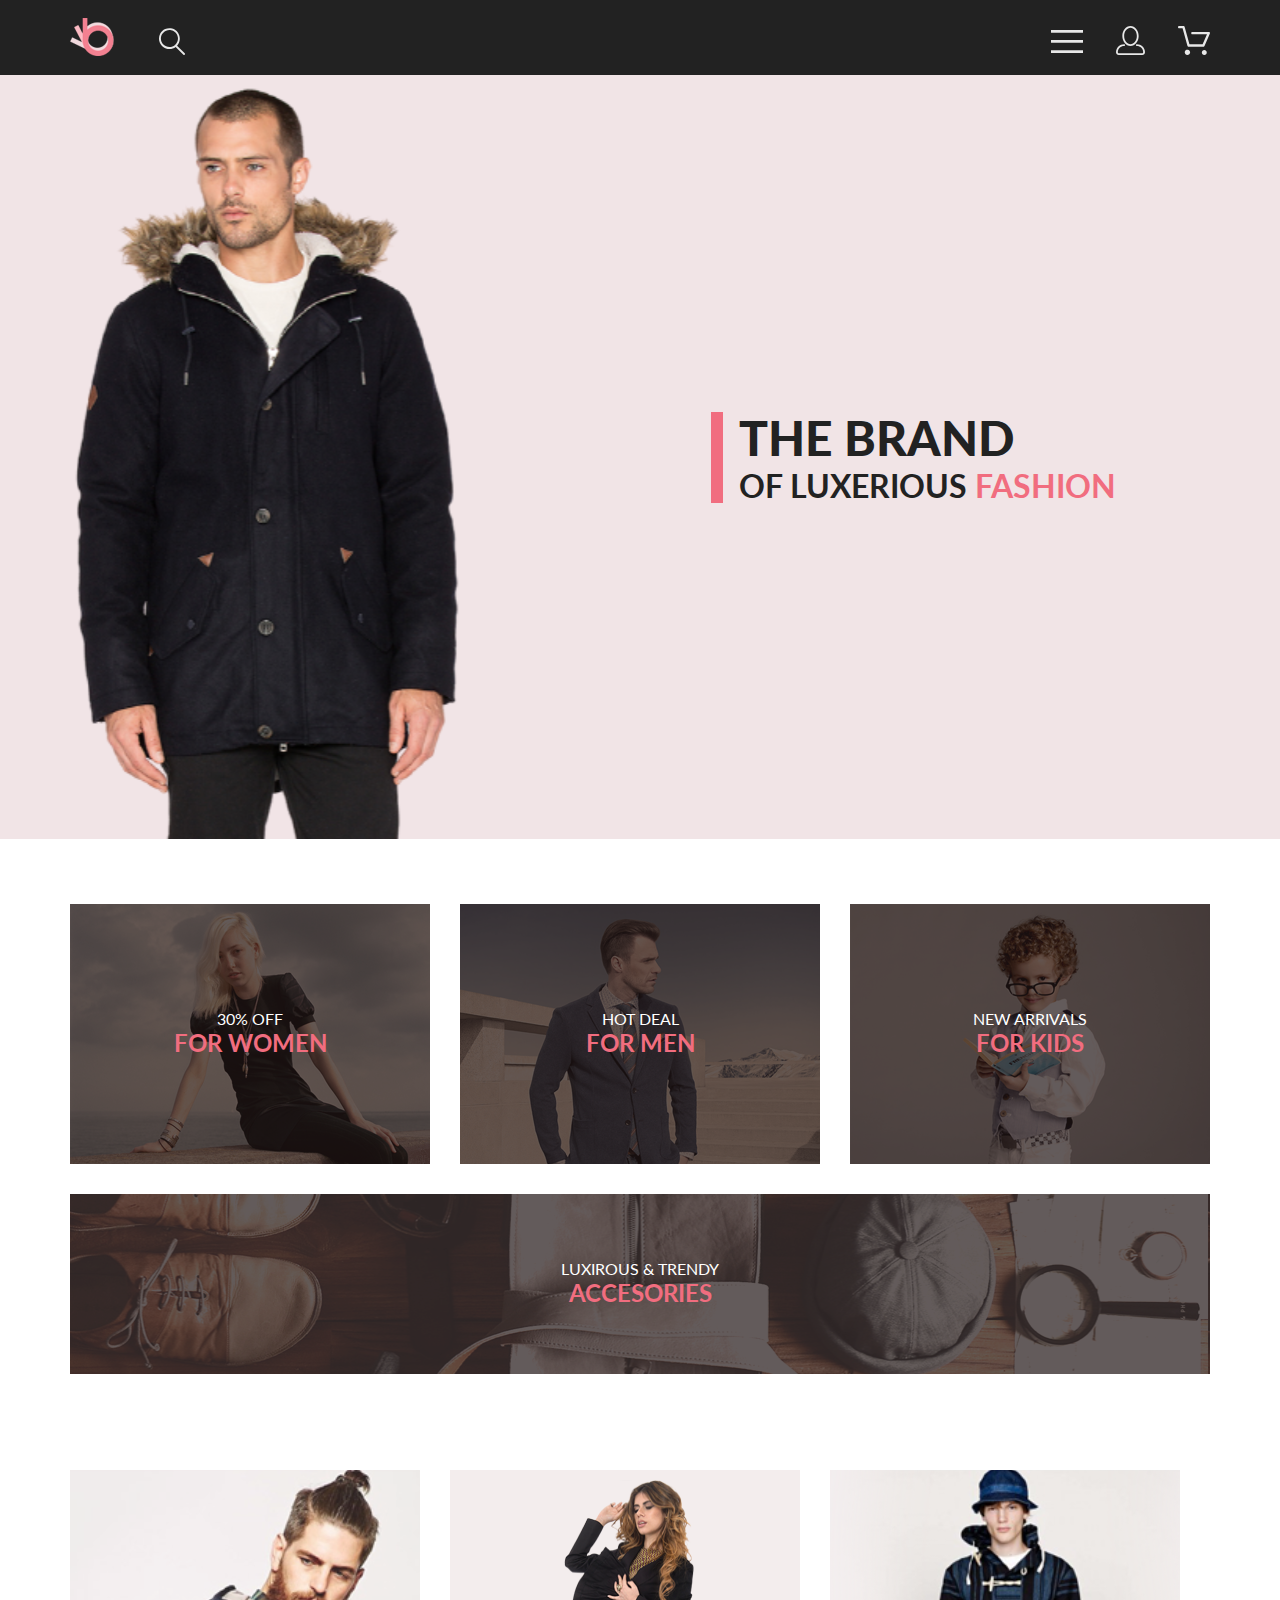
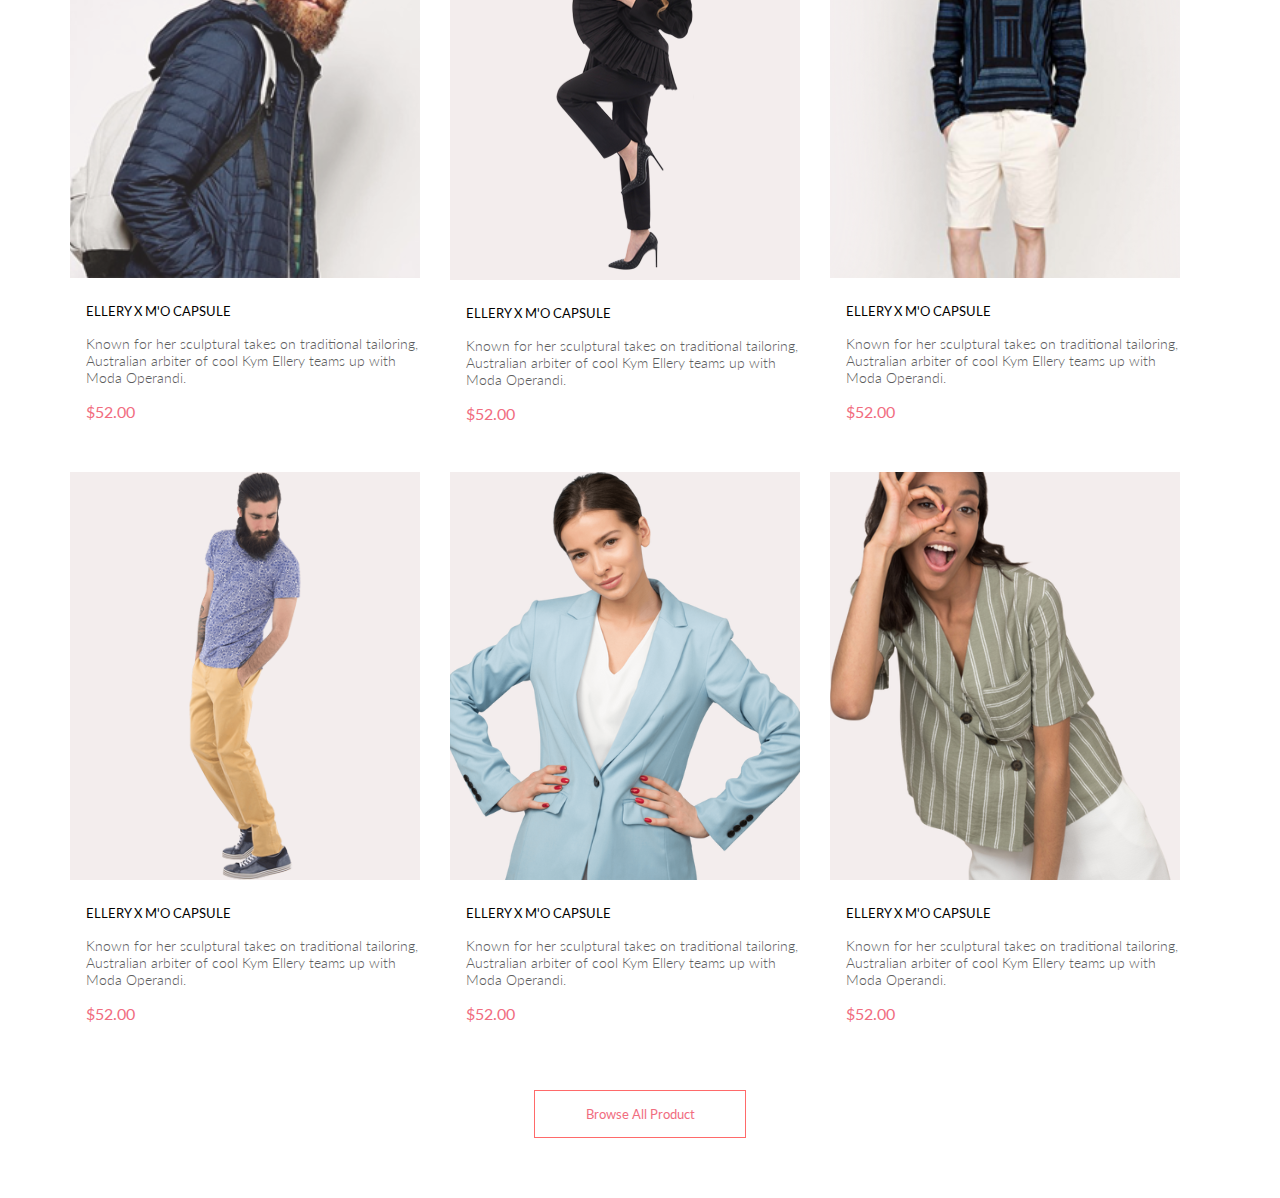
==== index.htm @ 2bcf2178 "completed homework6" ====
<!DOCTYPE html>
<html lang="en">

<head>
    <meta charset="UTF-8">
    <meta name="viewport" content="width=device-width, initial-scale=1.0">
    <link rel="stylesheet" href="css/style.css">
    <title>Home Work 6</title>
</head>

<body>
    <header class="header center">
        <div class="header__left">
            <a href="index.htm" class="header__icon__left">
                <img src="img/Header Icon1.svg" alt="icon_home">
            </a>
            <a href="#">
                <img src="img/search_icon.svg" class="search__icon" alt="search__icon">
            </a>
        </div>
        <div class="header__right">
            <img src="img/header_Button_icon.svg" alt="button" class="header__icon__right">
        </div>
    </header><!--header end-->
    <div class="top__content center">
        <img src="img/Top_img.svg" alt="ing" class="top__img">
        <div class="top__content__right">
            <img src="img/top__content_icon.svg" alt="icon" class="top__icon">
            <h1 class="title">
                THE BRAND
                <p class="of__luxerius">OF LUXERIOUS<span class="fashion"> FASHION</span></p>
            </h1>
        </div>
    </div><!--top end-->
    <div class="mid__content center">
        <div class="mid__content_wraper">
            <div class="mid__item1 mid__item">
                <p class="mid__text">30% OFF</p>
                <div class="h3 mid__subtitle">FOR WOMEN</div>
                <div class="blackout"></div>
            </div>
            <div class="mid__item2 mid__item">
                <p class="mid__text">HOT DEAL</p>
                <div class="h3 mid__subtitle">FOR MEN</div>
                <div class="blackout"></div>
            </div>
            <div class="mid__item3 mid__item">
                <p class="mid__text">NEW ARRIVALS</p>
                <div class="h3 mid__subtitle">
                    FOR KIDS</div>
                    <div class="blackout"></div>
            </div>
            <div class="mid__item4 center"> 
                <p class="mid__text">LUXIROUS & TRENDY
                </p>
                <div class="h3 mid__subtitle">ACCESORIES</div>
                <div class="blackout"></div>
            </div>
        </div>
    </div><!--mid end-->
    
    <div class="products center">
        <div class="product__wraper">
            <div class="product__block">
                <a href="#" class="product__item">
                    <img src="img/bot_img1.svg" alt="img" class="product__img">
                    <div class="product__info">
                        <h2 class="product__title">ELLERY X M'O CAPSULE</h2>
                        <p class="product__text">Known for her sculptural takes on traditional tailoring, Australian arbiter of cool Kym Ellery teams up with Moda Operandi.</p>
                        <p class="product__price">$52.00</p>
                    </div>
                </a>
            </div>
            <div class="product__block product__block2">
                <a href="#" class="product__item">
                    <div class="product__image2">
                        <img src="img/bot_img2.svg" alt="img" class="product__img2">
                    </div>
                    <div class="product__info">
                        <h2 class="product__title">ELLERY X M'O CAPSULE</h2>
                        <p class="product__text">Known for her sculptural takes on traditional tailoring, Australian arbiter of cool Kym Ellery teams up with Moda Operandi.</p>
                        <p class="product__price">$52.00</p>
                    </div>
                </a>
            </div>
            <div class="product__block">
                <a href="#" class="product__item">
                    <img src="img/bot_img3.svg" alt="img" class="product__img">
                    <div class="product__info">
                        <h2 class="product__title">ELLERY X M'O CAPSULE</h2>
                        <p class="product__text">Known for her sculptural takes on traditional tailoring, Australian arbiter of cool Kym Ellery teams up with Moda Operandi.</p>
                        <p class="product__price">$52.00</p>
                    </div>
                </a>
            </div>
            <div class="product__block">
                <a href="#" class="product__item">
                    <img src="img/bot_img4.svg" alt="img" class="product__img">
                    <div class="product__info">
                        <h2 class="product__title">ELLERY X M'O CAPSULE</h2>
                        <p class="product__text">Known for her sculptural takes on traditional tailoring, Australian arbiter of cool Kym Ellery teams up with Moda Operandi.</p>
                        <p class="product__price">$52.00</p>
                    </div>
                </a>
            </div>
            <div class="product__block">
                <a href="#" class="product__item">
                    <img src="img/bot_img5.svg" alt="img" class="product__img">
                    <div class="product__info">
                        <h2 class="product__title">ELLERY X M'O CAPSULE</h2>
                        <p class="product__text">Known for her sculptural takes on traditional tailoring, Australian arbiter of cool Kym Ellery teams up with Moda Operandi.</p>
                        <p class="product__price">$52.00</p>
                    </div>
                </a>
            </div>
            <div class="product__block">
                <a href="#" class="product__item">
                    <img src="img/bot_img6.svg" alt="img" class="product__img">
                    <div class="product__info">
                        <h2 class="product__title">ELLERY X M'O CAPSULE</h2>
                        <p class="product__text">Known for her sculptural takes on traditional tailoring, Australian arbiter of cool Kym Ellery teams up with Moda Operandi.</p>
                        <p class="product__price">$52.00</p>
                    </div>
                </a>
            </div>
        </div>
        <div class="products__footer center">
            <button class="products__button">Browse All Product</button>
        </div>

    </div><!--products end-->

</body>

</html>
---- css/style.css ----
@import url("https://fonts.googleapis.com/css2?family=Jost:wght@400;500;700;900&family=Lato:wght@300;400;700;900&family=PT+Sans:ital,wght@0,400;0,700;1,400&display=swap");
* {
  padding: 0;
  margin: 0;
  border: 0; }

*,
* :before,
*:after {
  -moz-box-sizing: border-box;
  -webkit-box-sizing: border-box;
  box-sizing: border-box; }

:focus,
:active {
  outline: none; }

a:focus,
a:active {
  outline: none; }

nav,
footer,
header,
aside {
  display: block; }

html,
body {
  height: 100%;
  width: 100%;
  font-size: 100%;
  line-height: 1;
  font-size: 14px;
  -ms-text-size-adjust: 100%;
  -moz-text-size-adjust: 100%;
  -webkit-text-size-adjust: 100%; }

input,
button,
textarea {
  font-family: inherit; }

input ::-ms-clear {
  display: none; }

button {
  cursor: pointer; }

button ::-moz-focus-inner {
  padding: 0;
  border: 0; }

a,
a:visited {
  text-decoration: none; }

a:hover {
  text-decoration: none; }

ul li {
  list-style: none; }

img {
  vertical-align: top; }

h1,
h2,
h3,
h4,
h5,
h6 {
  font-size: inherit;
  font-weight: 400; }

body {
  font-family: Lato; }

.center {
  padding-left: calc(50% - 570px);
  padding-right: calc(50% - 570px); }

.header {
  background-color: #222;
  height: 75px;
  display: -webkit-box;
  display: -ms-flexbox;
  display: flex;
  -webkit-box-pack: justify;
  -ms-flex-pack: justify;
  justify-content: space-between; }

.header__left {
  padding-top: 18px; }

.header__icon__left {
  margin-right: 41px; }

.search__icon {
  margin-top: 10px; }

.header__right {
  padding-top: 26px; }

.top__content {
  display: -webkit-box;
  display: -ms-flexbox;
  display: flex;
  margin-bottom: 65px;
  background-color: #F1E4E6; }

.top__img {
  margin-left: -220px;
  margin-right: 60px; }

.top__content__right {
  display: -webkit-box;
  display: -ms-flexbox;
  display: flex;
  -webkit-box-align: center;
  -ms-flex-align: center;
  align-items: center; }

.top__icon {
  max-width: 12px;
  max-height: 92px;
  margin-right: 16px; }

.title {
  color: #222;
  font-size: 48px;
  font-style: normal;
  font-weight: 900;
  line-height: normal; }

.of__luxerius {
  color: #222;
  font-size: 32px;
  font-style: normal;
  font-weight: 700;
  line-height: normal; }

.fashion {
  color: #F16D7F;
  font-size: 32px;
  font-style: normal;
  font-weight: 700;
  line-height: normal; }

.mid__content_wraper {
  display: -webkit-box;
  display: -ms-flexbox;
  display: flex;
  -ms-flex-wrap: wrap;
  flex-wrap: wrap;
  gap: 30px; }

.mid__text {
  text-align: center;
  color: #FFF;
  font-size: 16px;
  font-style: normal;
  font-weight: 400;
  line-height: normal;
  position: relative;
  z-index: 2; }

.mid__subtitle {
  text-align: center;
  color: #F16D7F;
  font-size: 24px;
  font-style: normal;
  font-weight: 700;
  line-height: normal;
  position: relative;
  z-index: 2; }

.mid__item {
  position: relative;
  padding-top: 105px; }

.mid__item1 {
  width: 360px;
  height: 260px;
  background: url(/img/mid_img1.svg); }

.mid__item2 {
  width: 360px;
  height: 260px;
  background: url(/img/mid_img2.svg); }

.mid__item3 {
  width: 360px;
  height: 260px;
  background: url(/img/mid_img3.svg); }

.mid__item4 {
  position: relative;
  padding-top: 65px;
  width: 1140px;
  height: 180px;
  background: url(/img/mid_img4.svg);
  margin-bottom: 96px; }

.blackout {
  position: absolute;
  top: 0;
  left: 0;
  width: 100%;
  height: 100%;
  background-color: rgba(33, 22, 22, 0.7);
  z-index: 0; }

.product__wraper {
  display: -webkit-box;
  display: -ms-flexbox;
  display: flex;
  -ms-flex-wrap: wrap;
  flex-wrap: wrap; }

.product__block {
  width: 30.7%;
  margin: 0 30px 25px 0; }

.product__img {
  width: 100%;
  margin-bottom: 25px; }

.product__image2 {
  display: -webkit-box;
  display: -ms-flexbox;
  display: flex;
  -webkit-box-pack: center;
  -ms-flex-pack: center;
  justify-content: center;
  padding: 10px 0px;
  background-color: #F3EDED;
  margin-bottom: 25px; }

.product__img2 {
  height: 390px; }

.product__info {
  margin-left: 16px; }

.product__title {
  color: #000;
  font-size: 13px;
  font-style: normal;
  font-weight: 400;
  line-height: normal;
  margin-bottom: 16px; }

.product__text {
  color: #5D5D5D;
  font-size: 14px;
  font-style: normal;
  font-weight: 300;
  line-height: normal;
  margin-bottom: 16px; }

.product__price {
  color: #F16D7F;
  font-size: 16px;
  font-style: normal;
  font-weight: 400;
  line-height: normal;
  margin-bottom: 24px; }

.products__footer {
  display: -webkit-box;
  display: -ms-flexbox;
  display: flex;
  -webkit-box-pack: center;
  -ms-flex-pack: center;
  justify-content: center;
  padding-top: 18px;
  padding-bottom: 60px;
  -ms-flex-line-pack: center;
  align-content: center; }

.products__button {
  background-color: #fff;
  color: #F16D7F;
  width: 212px;
  height: 48px;
  border: #FF6A6A solid 1px; }
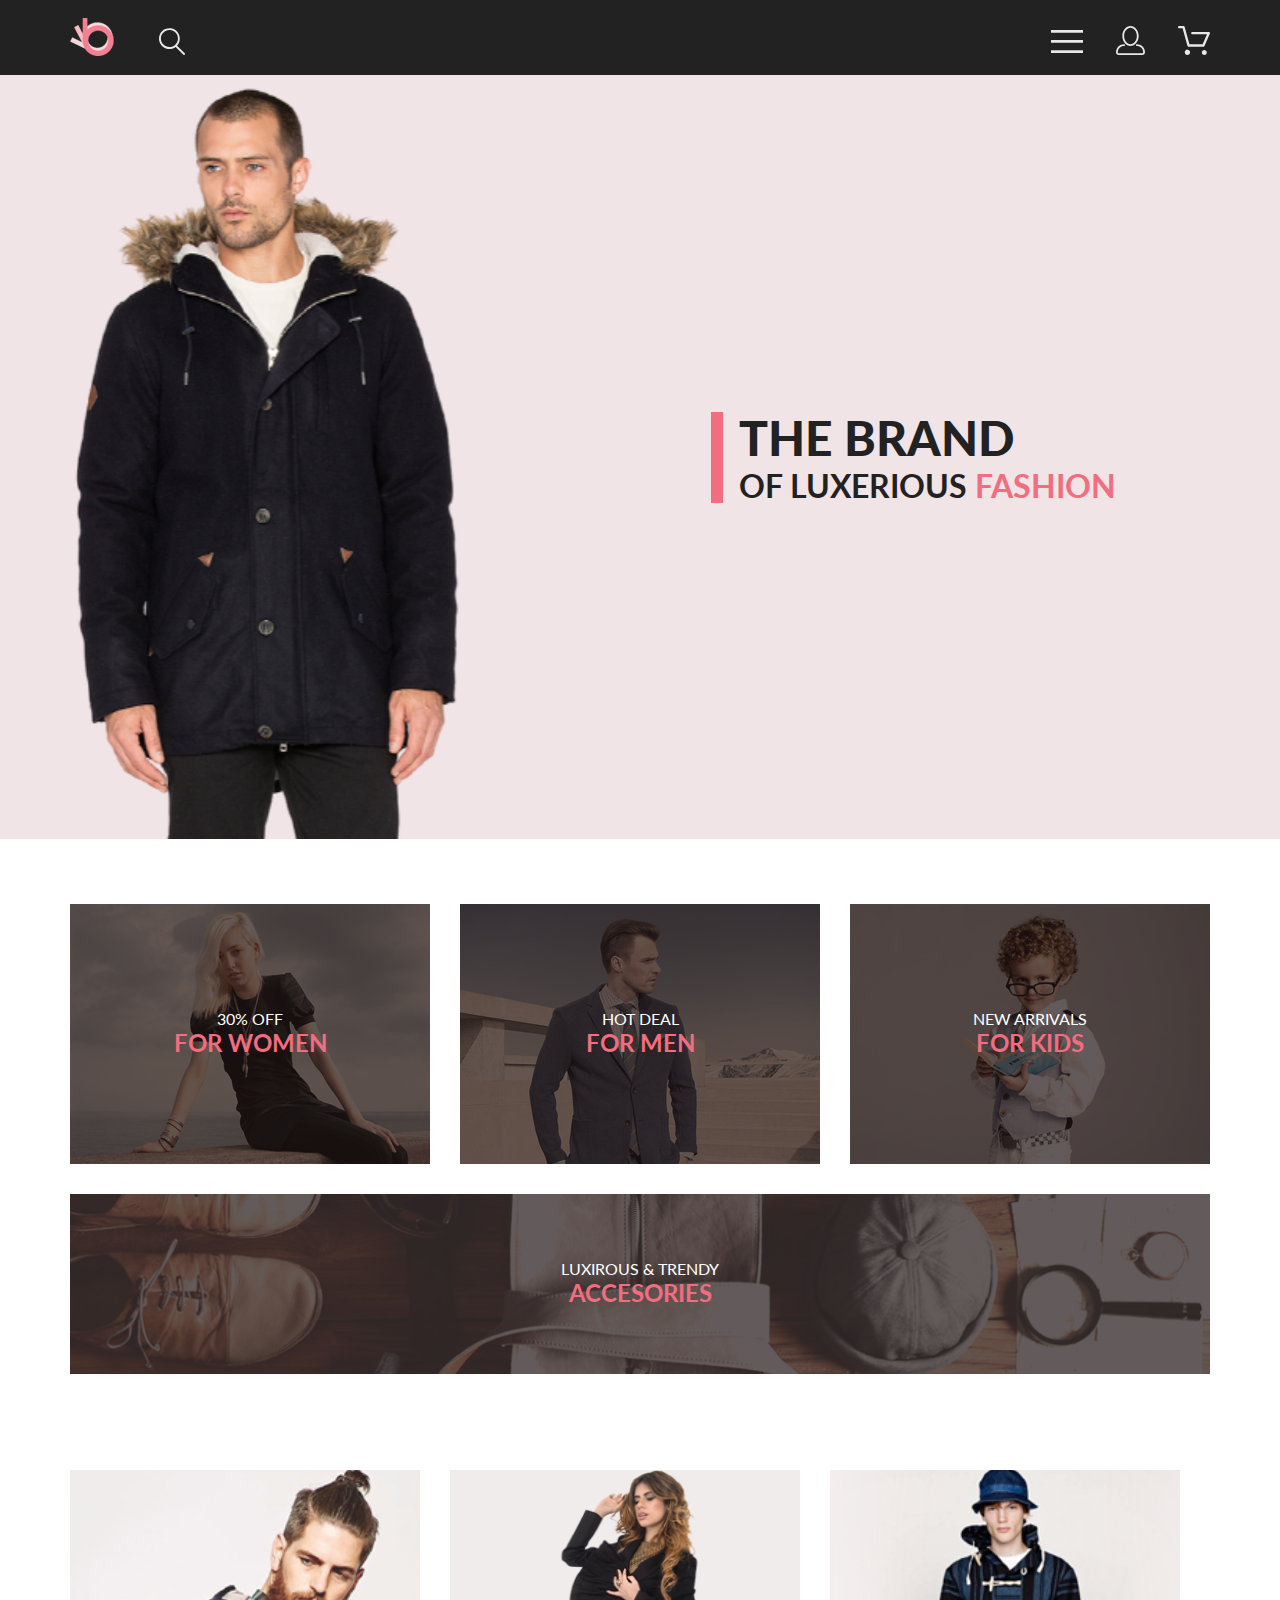
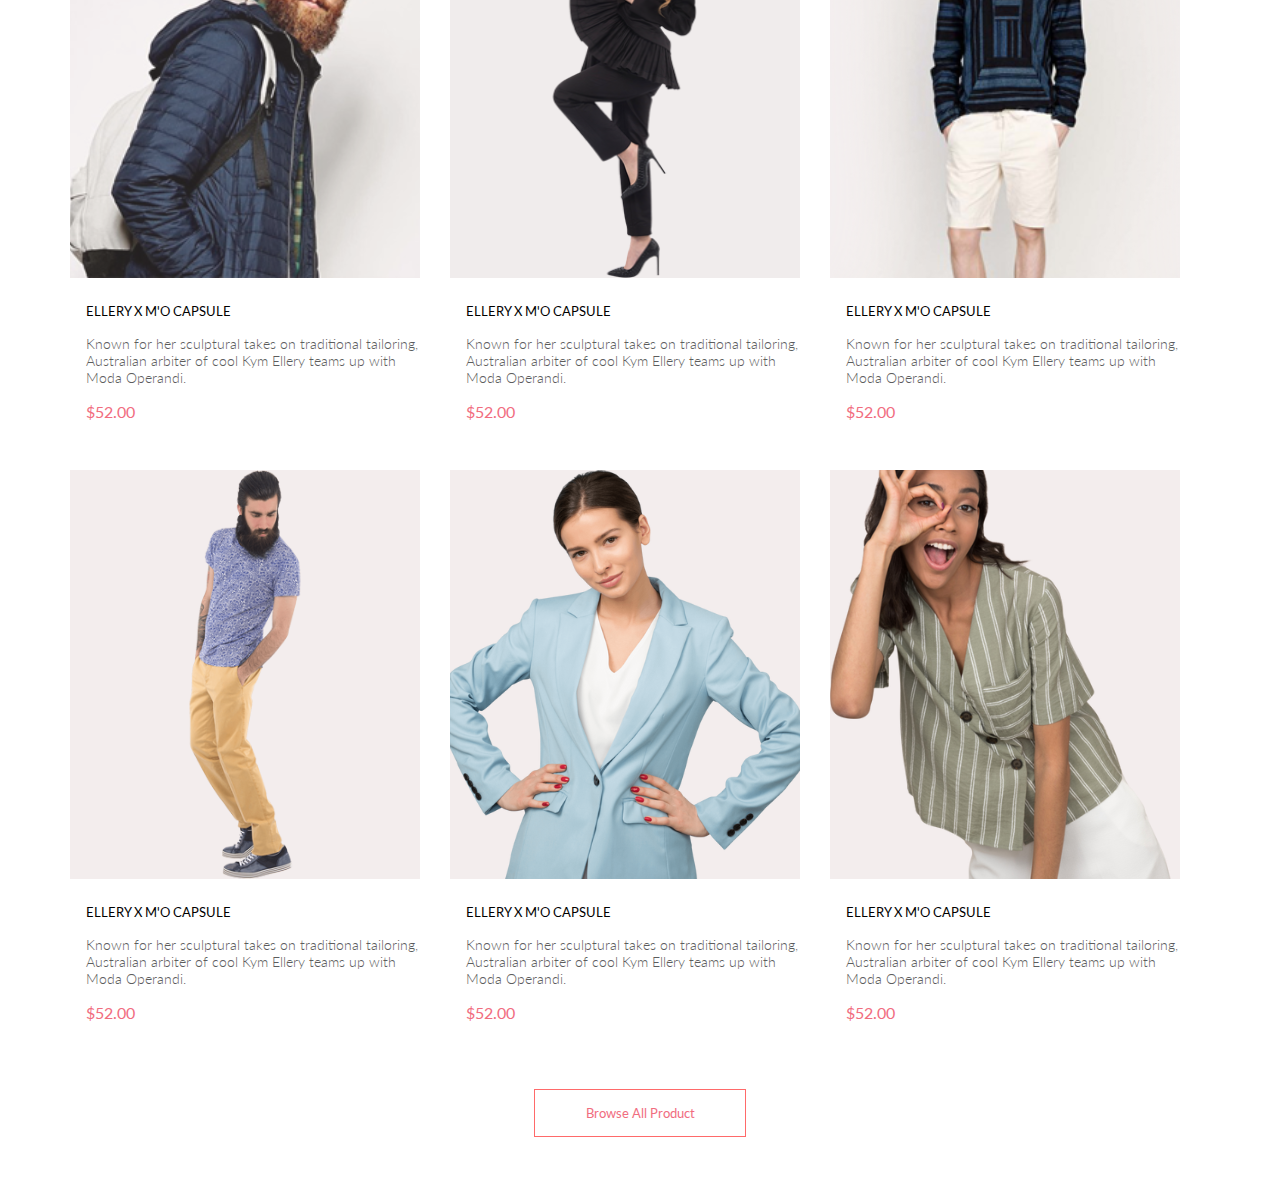
==== commit 01e90c09: "completed homework7" ====
--- a/index.htm
+++ b/index.htm
@@ -71,11 +71,9 @@
                     </div>
                 </a>
             </div>
-            <div class="product__block product__block2">
-                <a href="#" class="product__item">
-                    <div class="product__image2">
-                        <img src="img/bot_img2.svg" alt="img" class="product__img2">
-                    </div>
+            <div class="product__block" >
+                <a href="#" class="product__item2">
+                        <img src="img/bot_img2.svg" alt="img" class="product__img">
                     <div class="product__info">
                         <h2 class="product__title">ELLERY X M'O CAPSULE</h2>
                         <p class="product__text">Known for her sculptural takes on traditional tailoring, Australian arbiter of cool Kym Ellery teams up with Moda Operandi.</p>
--- a/css/style.css
+++ b/css/style.css
@@ -182,17 +182,20 @@
 .mid__item1 {
   width: 360px;
   height: 260px;
-  background: url(/img/mid_img1.svg); }
+  background: url(/img/mid_img1.svg);
+  background-size: cover; }
 
 .mid__item2 {
   width: 360px;
   height: 260px;
-  background: url(/img/mid_img2.svg); }
+  background: url(/img/mid_img2.svg);
+  background-size: cover; }
 
 .mid__item3 {
   width: 360px;
   height: 260px;
-  background: url(/img/mid_img3.svg); }
+  background: url(/img/mid_img3.svg);
+  background-size: cover; }
 
 .mid__item4 {
   position: relative;
@@ -200,6 +203,7 @@
   width: 1140px;
   height: 180px;
   background: url(/img/mid_img4.svg);
+  background-size: cover;
   margin-bottom: 96px; }
 
 .blackout {
@@ -226,20 +230,6 @@
   width: 100%;
   margin-bottom: 25px; }
 
-.product__image2 {
-  display: -webkit-box;
-  display: -ms-flexbox;
-  display: flex;
-  -webkit-box-pack: center;
-  -ms-flex-pack: center;
-  justify-content: center;
-  padding: 10px 0px;
-  background-color: #F3EDED;
-  margin-bottom: 25px; }
-
-.product__img2 {
-  height: 390px; }
-
 .product__info {
   margin-left: 16px; }
 
@@ -285,3 +275,59 @@
   width: 212px;
   height: 48px;
   border: #FF6A6A solid 1px; }
+
+@media (max-width: 1139px) {
+  body {
+    padding: 16px; }
+  .header {
+    padding-left: 20px;
+    padding-right: 20px; }
+  .mid__content_wraper {
+    display: -webkit-box;
+    display: -ms-flexbox;
+    display: flex;
+    gap: 19px; }
+  .mid__item {
+    width: 32%; }
+  .product__img2 {
+    height: 327px; }
+  .product__block {
+    width: 30%; } }
+
+@media (max-width: 1023px) {
+  .top__img {
+    margin-left: -10px;
+    margin-right: 10px;
+    max-width: 386px;
+    max-height: 386px; }
+  .title {
+    font-size: 44px; }
+  .of__luxerius {
+    font-size: 24px; }
+  .fashion {
+    font-size: 24px; }
+  .mid__content_wraper {
+    display: -webkit-box;
+    display: -ms-flexbox;
+    display: flex;
+    -webkit-box-pack: justify;
+    -ms-flex-pack: justify;
+    justify-content: space-between;
+    -ms-flex-wrap: wrap;
+    flex-wrap: wrap;
+    gap: 19px; }
+  .mid__item1 {
+    width: 231px;
+    height: 167px; }
+  .mid__item2 {
+    width: 231px;
+    height: 167px; }
+  .mid__item3 {
+    width: 231px;
+    height: 167px; }
+  .product__block {
+    width: 45%;
+    -webkit-box-pack: justify;
+    -ms-flex-pack: justify;
+    justify-content: space-between;
+    margin: 0 16px 17px 0px; } }
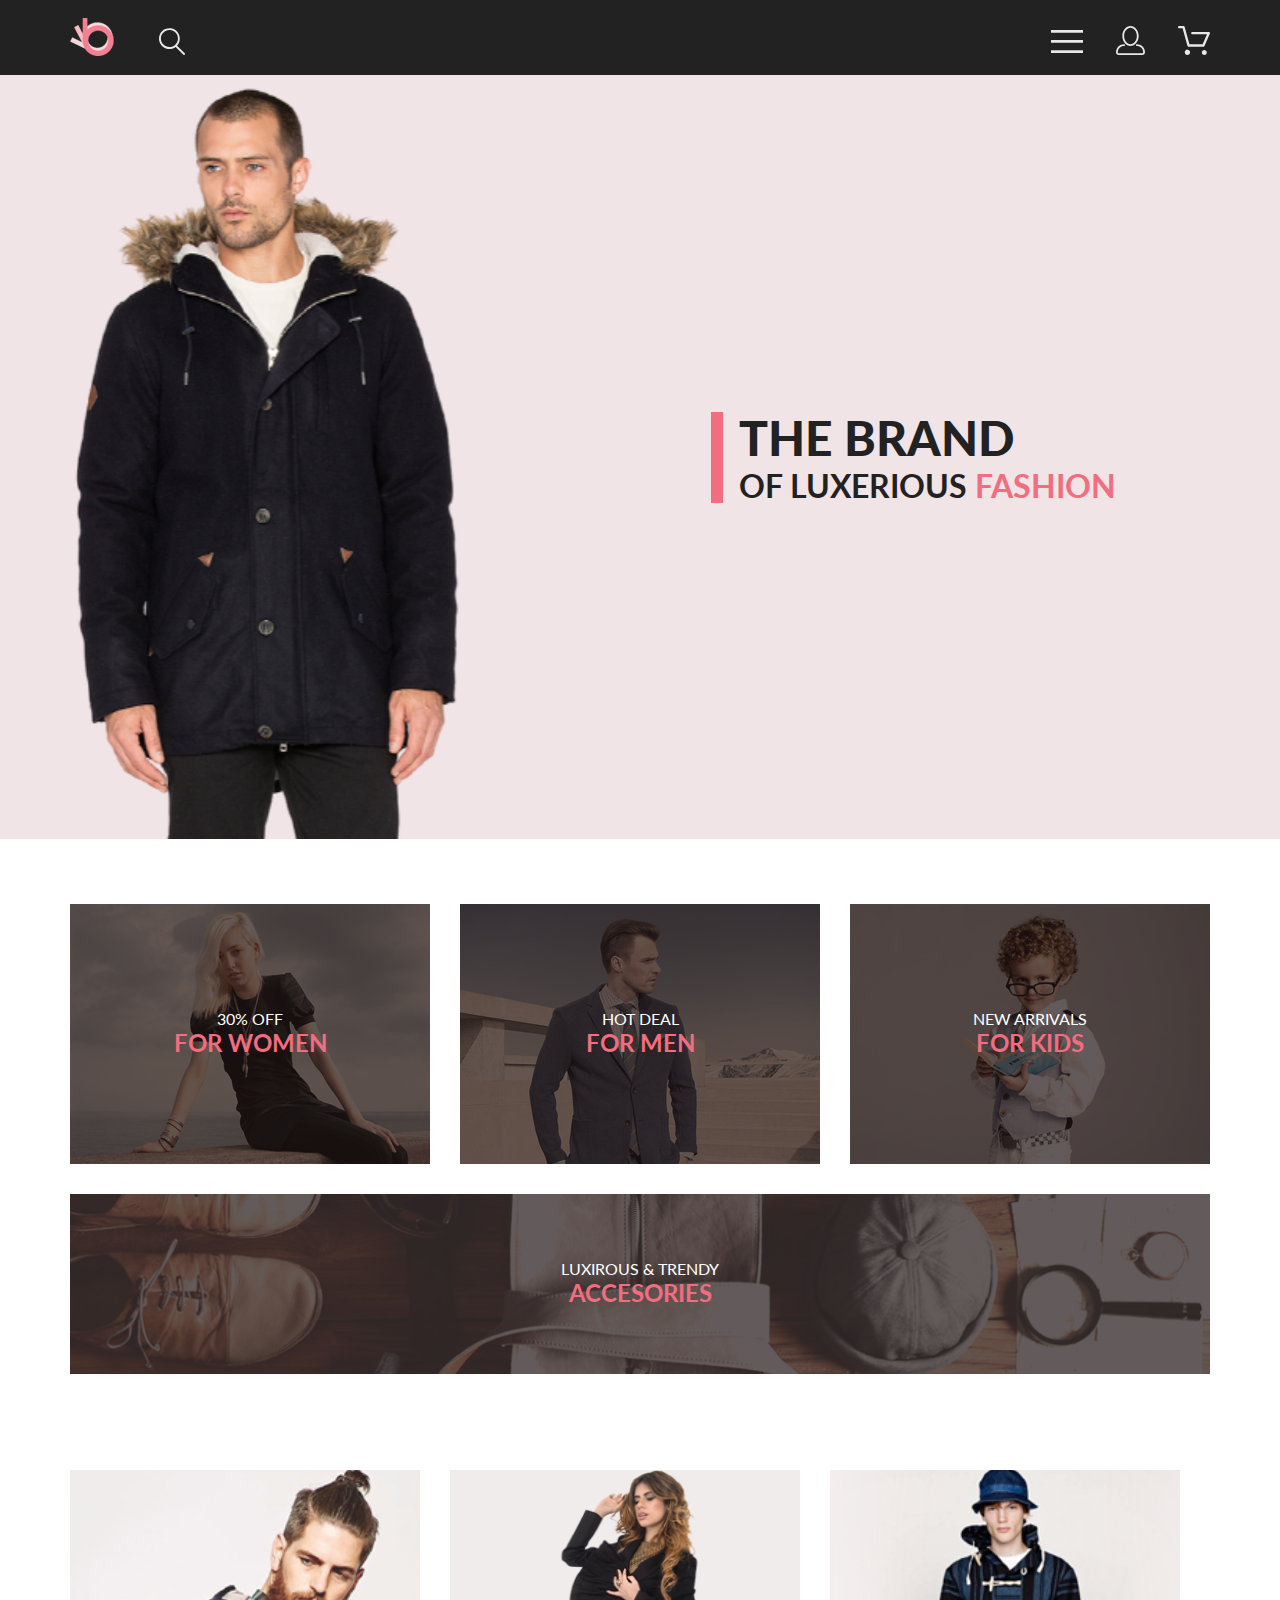
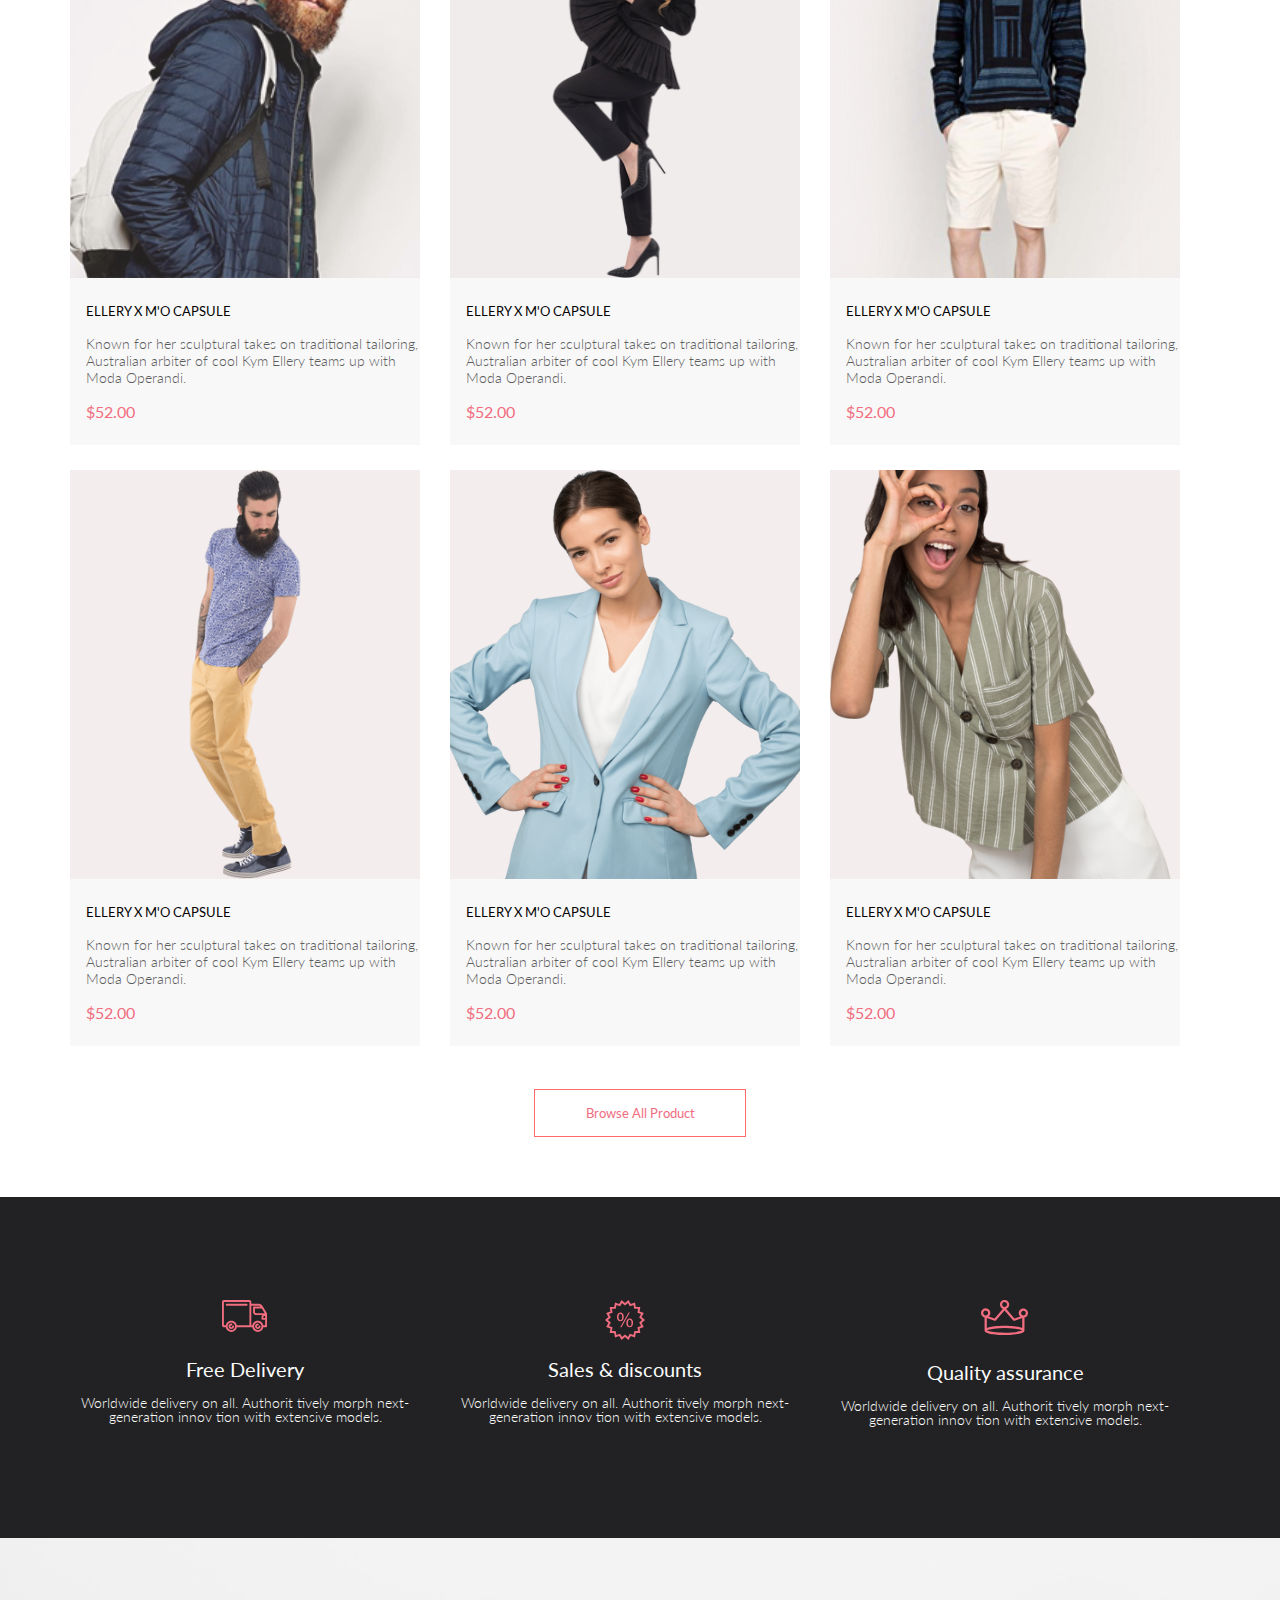
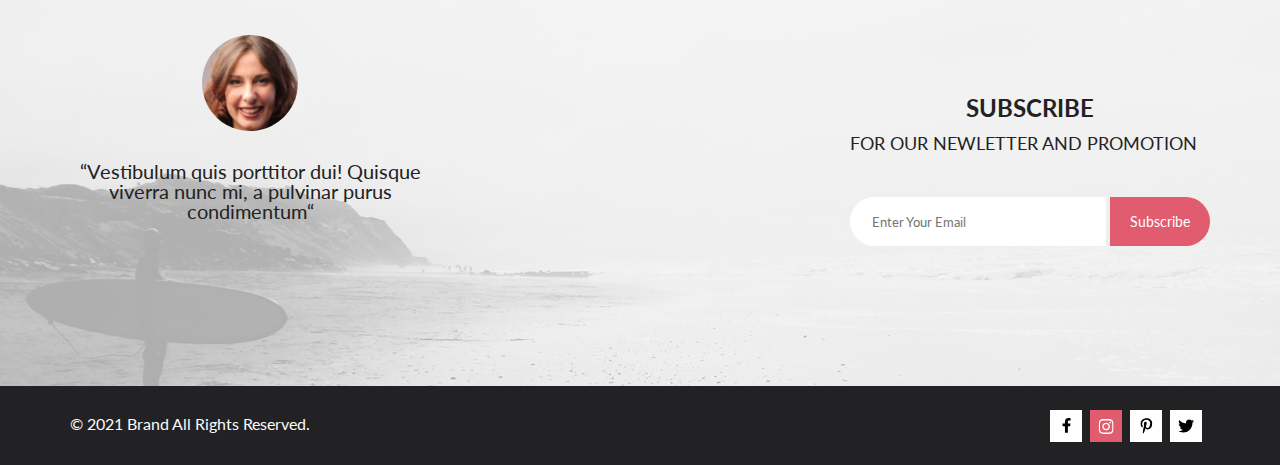
==== commit 9f9c493c: "completed hover index" ====
--- a/index.htm
+++ b/index.htm
@@ -48,9 +48,9 @@
                 <p class="mid__text">NEW ARRIVALS</p>
                 <div class="h3 mid__subtitle">
                     FOR KIDS</div>
-                    <div class="blackout"></div>
-            </div>
-            <div class="mid__item4 center"> 
+                <div class="blackout"></div>
+            </div>
+            <div class="mid__item4 center">
                 <p class="mid__text">LUXIROUS & TRENDY
                 </p>
                 <div class="h3 mid__subtitle">ACCESORIES</div>
@@ -58,26 +58,40 @@
             </div>
         </div>
     </div><!--mid end-->
-    
+
     <div class="products center">
         <div class="product__wraper">
             <div class="product__block">
                 <a href="#" class="product__item">
                     <img src="img/bot_img1.svg" alt="img" class="product__img">
-                    <div class="product__info">
-                        <h2 class="product__title">ELLERY X M'O CAPSULE</h2>
-                        <p class="product__text">Known for her sculptural takes on traditional tailoring, Australian arbiter of cool Kym Ellery teams up with Moda Operandi.</p>
-                        <p class="product__price">$52.00</p>
-                    </div>
-                </a>
-            </div>
-            <div class="product__block" >
-                <a href="#" class="product__item2">
-                        <img src="img/bot_img2.svg" alt="img" class="product__img">
-                    <div class="product__info">
-                        <h2 class="product__title">ELLERY X M'O CAPSULE</h2>
-                        <p class="product__text">Known for her sculptural takes on traditional tailoring, Australian arbiter of cool Kym Ellery teams up with Moda Operandi.</p>
-                        <p class="product__price">$52.00</p>
+                </a>
+                <a class="cart_hover" href="#"> 
+                    <div class="cart__button">
+                        <img c src="img/cart_icon.svg" alt="#">
+                       <p class="cart__text"> Add to Cart</p>
+                    </div>
+                </a>
+                <div class="product__info">
+                    <h2 class="product__title">ELLERY X M'O CAPSULE</h2>
+                    <p class="product__text">Known for her sculptural takes on traditional tailoring, Australian
+                        arbiter of cool Kym Ellery teams up with Moda Operandi.</p>
+                    <p class="product__price">$52.00</p>
+                </div>
+            </div>
+            <div class="product__block">
+                <a href="#" class="product__item">
+                    <img src="img/bot_img2.svg" alt="img" class="product__img">
+                    <div class="product__info">
+                        <h2 class="product__title">ELLERY X M'O CAPSULE</h2>
+                        <p class="product__text">Known for her sculptural takes on traditional tailoring, Australian
+                            arbiter of cool Kym Ellery teams up with Moda Operandi.</p>
+                        <p class="product__price">$52.00</p>
+                    </div>
+                </a>
+                <a class="cart_hover" href="#"> 
+                    <div class="cart__button">
+                        <img c src="img/cart_icon.svg" alt="#">
+                       <p class="cart__text"> Add to Cart</p>
                     </div>
                 </a>
             </div>
@@ -86,18 +100,32 @@
                     <img src="img/bot_img3.svg" alt="img" class="product__img">
                     <div class="product__info">
                         <h2 class="product__title">ELLERY X M'O CAPSULE</h2>
-                        <p class="product__text">Known for her sculptural takes on traditional tailoring, Australian arbiter of cool Kym Ellery teams up with Moda Operandi.</p>
-                        <p class="product__price">$52.00</p>
-                    </div>
-                </a>
+                        <p class="product__text">Known for her sculptural takes on traditional tailoring, Australian
+                            arbiter of cool Kym Ellery teams up with Moda Operandi.</p>
+                        <p class="product__price">$52.00</p>
+                    </div>
+                </a>
+                <a class="cart_hover" href="#"> 
+                    <div class="cart__button">
+                        <img c src="img/cart_icon.svg" alt="#">
+                       <p class="cart__text"> Add to Cart</p>
+                    </div>
+                </a>                
             </div>
             <div class="product__block">
                 <a href="#" class="product__item">
                     <img src="img/bot_img4.svg" alt="img" class="product__img">
                     <div class="product__info">
                         <h2 class="product__title">ELLERY X M'O CAPSULE</h2>
-                        <p class="product__text">Known for her sculptural takes on traditional tailoring, Australian arbiter of cool Kym Ellery teams up with Moda Operandi.</p>
-                        <p class="product__price">$52.00</p>
+                        <p class="product__text">Known for her sculptural takes on traditional tailoring, Australian
+                            arbiter of cool Kym Ellery teams up with Moda Operandi.</p>
+                        <p class="product__price">$52.00</p>
+                    </div>
+                </a>
+                <a class="cart_hover" href="#"> 
+                    <div class="cart__button">
+                        <img c src="img/cart_icon.svg" alt="#">
+                       <p class="cart__text"> Add to Cart</p>
                     </div>
                 </a>
             </div>
@@ -106,8 +134,15 @@
                     <img src="img/bot_img5.svg" alt="img" class="product__img">
                     <div class="product__info">
                         <h2 class="product__title">ELLERY X M'O CAPSULE</h2>
-                        <p class="product__text">Known for her sculptural takes on traditional tailoring, Australian arbiter of cool Kym Ellery teams up with Moda Operandi.</p>
-                        <p class="product__price">$52.00</p>
+                        <p class="product__text">Known for her sculptural takes on traditional tailoring, Australian
+                            arbiter of cool Kym Ellery teams up with Moda Operandi.</p>
+                        <p class="product__price">$52.00</p>
+                    </div>
+                </a>
+                <a class="cart_hover" href="#"> 
+                    <div class="cart__button">
+                        <img c src="img/cart_icon.svg" alt="#">
+                       <p class="cart__text"> Add to Cart</p>
                     </div>
                 </a>
             </div>
@@ -116,8 +151,15 @@
                     <img src="img/bot_img6.svg" alt="img" class="product__img">
                     <div class="product__info">
                         <h2 class="product__title">ELLERY X M'O CAPSULE</h2>
-                        <p class="product__text">Known for her sculptural takes on traditional tailoring, Australian arbiter of cool Kym Ellery teams up with Moda Operandi.</p>
-                        <p class="product__price">$52.00</p>
+                        <p class="product__text">Known for her sculptural takes on traditional tailoring, Australian
+                            arbiter of cool Kym Ellery teams up with Moda Operandi.</p>
+                        <p class="product__price">$52.00</p>
+                    </div>
+                </a>
+                <a class="cart_hover" href="#"> 
+                    <div class="cart__button">
+                        <img c src="img/cart_icon.svg" alt="#">
+                       <p class="cart__text"> Add to Cart</p>
                     </div>
                 </a>
             </div>
@@ -125,9 +167,77 @@
         <div class="products__footer center">
             <button class="products__button">Browse All Product</button>
         </div>
-
     </div><!--products end-->
 
+    <footer class="footer">
+        <section class="footer__top center">
+            <article class="footer__item_top">
+                <img class="footer__icon" src="img/delivery_icon.svg" alt="icon">
+                <h3 class="footer__title">Free Delivery</h3>
+                <p class="footer__top__text">Worldwide delivery on all. Authorit tively morph next-generation innov tion
+                    with extensive models.</p>
+            </article>
+            <article class="footer__item_top">
+                <img class="footer__icon2" src="img/sale_icon.svg" alt="icon">
+                <h3 class="footer__title">Sales & discounts</h3>
+                <p class="footer__top__text">Worldwide delivery on all. Authorit tively morph next-generation innov tion
+                    with extensive models.</p>
+            </article>
+            <article class="footer__item_top">
+                <img class="footer__icon" src="img/quality_icon.svg" alt="icon">
+                <h3 class="footer__title">Quality assurance</h3>
+                <p class="footer__top__text">Worldwide delivery on all. Authorit tively morph next-generation innov tion
+                    with extensive models.</p>
+            </article>
+        </section><!--footer__top end-->
+        <section class="subscribe__info center">
+            <article class="footer__quote">
+                <img src="img/footer__avatar.svg" alt="avatar">
+                <p class="quote__text">“Vestibulum quis porttitor dui! Quisque viverra nunc mi, a pulvinar purus
+                    condimentum“</p>
+            </article>
+            <article class="subscribe__menu">
+                <h3 class="subscribe__title">
+                    SUBSCRIBE
+                </h3>
+                <p class="subscribe__text">
+                    FOR OUR NEWLETTER AND PROMOTION
+                </p>
+                <input class="email__input" type="text" placeholder="Enter Your Email">
+                <button class="subscribe__button" type="submit">Subscribe</button>
+            </article>
+            <div class="overlay"></div>
+        </section><!--subscribe info end-->
+        <div class="social__network center">
+            <div class="social__network_left">
+                <p class="brand__rights">
+                    © 2021 Brand All Rights Reserved.
+                </p>
+            </div>
+            <div class="social__network_right">
+                <div class="social__networks">
+                    <a href="#">
+                        <img class="social__network_icons" src="img/facebook-f-brands (3) 1.svg" alt="facebook icon">
+                    </a>
+                </div>
+                <div class="social__networks instagram_icon">
+                    <a href="#">
+                        <img class="social__network_icons " src="img/instagram-brands 1.svg" alt="instagram icon">
+                    </a>
+                </div>
+                <div class="social__networks">
+                    <a href="#">
+                        <img class="social__network_icons" src="img/pinterest-p-brands 1.svg" alt="printrest icon">
+                    </a>
+                </div>
+                <div class="social__networks">
+                    <a href="#">
+                        <img class="social__network_icons" src="img/twitter-brands 1.svg" alt="twiter icon">
+                    </a>
+                </div>
+            </div>
+        </div><!--social__network end-->
+    </footer>
 </body>
 
 </html>--- a/css/style.css
+++ b/css/style.css
@@ -224,7 +224,56 @@
 
 .product__block {
   width: 30.7%;
-  margin: 0 30px 25px 0; }
+  margin: 0 30px 25px 0;
+  background-color: #F8F8F8;
+  position: relative; }
+
+.cart_hover {
+  background: -webkit-gradient(linear, left top, left bottom, color-stop(72%, rgba(58, 56, 56, 0)), color-stop(28%, rgba(248, 248, 248, 0)));
+  background: -webkit-linear-gradient(top, rgba(58, 56, 56, 0) 72%, rgba(248, 248, 248, 0) 28%);
+  background: -o-linear-gradient(top, rgba(58, 56, 56, 0) 72%, rgba(248, 248, 248, 0) 28%);
+  background: linear-gradient(to bottom, rgba(58, 56, 56, 0) 72%, rgba(248, 248, 248, 0) 28%);
+  width: 100%;
+  height: 100%;
+  position: absolute;
+  top: 0;
+  left: 0;
+  z-index: 1;
+  content-visibility: hidden;
+  display: -webkit-box;
+  display: -ms-flexbox;
+  display: flex;
+  -webkit-box-pack: center;
+  -ms-flex-pack: center;
+  justify-content: center;
+  padding-top: 188px;
+  color: #FFF;
+  font-size: 14px;
+  font-weight: 400; }
+
+.cart_hover:hover {
+  background: -webkit-gradient(linear, left top, left bottom, color-stop(71%, rgba(58, 56, 56, 0.83)), color-stop(29%, rgba(248, 248, 248, 0)));
+  background: -webkit-linear-gradient(top, rgba(58, 56, 56, 0.83) 71%, rgba(248, 248, 248, 0) 29%);
+  background: -o-linear-gradient(top, rgba(58, 56, 56, 0.83) 71%, rgba(248, 248, 248, 0) 29%);
+  background: linear-gradient(to bottom, rgba(58, 56, 56, 0.83) 71%, rgba(248, 248, 248, 0) 29%);
+  content-visibility: visible;
+  -webkit-transition: .2s ease;
+  -o-transition: .2s ease;
+  transition: .2s ease; }
+
+.cart__button {
+  width: 139px;
+  height: 44px;
+  display: -webkit-box;
+  display: -ms-flexbox;
+  display: flex;
+  -webkit-box-pack: center;
+  -ms-flex-pack: center;
+  justify-content: center;
+  -webkit-box-align: center;
+  -ms-flex-align: center;
+  align-items: center;
+  border: #FFFFFF solid 1px; }
 
 .product__img {
   width: 100%;
@@ -275,6 +324,142 @@
   width: 212px;
   height: 48px;
   border: #FF6A6A solid 1px; }
+
+.footer__top {
+  background-color: #222224;
+  height: 341px;
+  display: -webkit-box;
+  display: -ms-flexbox;
+  display: flex;
+  padding-top: 103px; }
+
+.footer__item_top {
+  width: 360px;
+  text-align: center;
+  margin-right: 30px; }
+
+.footer__icon {
+  margin-bottom: 28px; }
+
+.footer__icon2 {
+  margin-bottom: 20px; }
+
+.footer__title {
+  color: #FBFBFB;
+  font-size: 19.96px;
+  font-weight: 400;
+  margin-bottom: 16px; }
+
+.footer__top__text {
+  color: #FBFBFB;
+  font-size: 13.972px;
+  font-weight: 300; }
+
+.subscribe__info {
+  background: url(/img/subscribe_info_bg.svg) no-repeat center 70%;
+  height: 448px;
+  display: -webkit-box;
+  display: -ms-flexbox;
+  display: flex;
+  -webkit-box-pack: justify;
+  -ms-flex-pack: justify;
+  justify-content: space-between;
+  padding-top: 97px;
+  position: relative; }
+
+.overlay {
+  width: 100%;
+  height: 100%;
+  background: rgba(244, 244, 244, 0.7);
+  position: absolute;
+  top: 0;
+  left: 0;
+  z-index: 0; }
+
+.footer__quote {
+  text-align: center;
+  width: 360px;
+  z-index: 2; }
+
+.quote__text {
+  margin-top: 30px;
+  text-align: center;
+  color: #222224;
+  font-size: 20px;
+  font-weight: 400; }
+
+.subscribe__menu {
+  padding-top: 53px;
+  z-index: 2; }
+
+.subscribe__title {
+  color: #222224;
+  text-align: center;
+  font-size: 24px;
+  font-weight: 700;
+  line-height: 167.2%; }
+
+.subscribe__text {
+  color: #222224;
+  font-size: 18px;
+  font-weight: 400;
+  line-height: 167.2%;
+  margin-bottom: 39px; }
+
+.email__input {
+  width: 256px;
+  height: 49px;
+  border-top-left-radius: 30px;
+  border-bottom-left-radius: 30px;
+  padding-left: 22px; }
+
+.subscribe__button {
+  width: 100px;
+  height: 49px;
+  border-top-right-radius: 30px;
+  border-bottom-right-radius: 30px;
+  background-color: #E05C6E;
+  color: #FFF;
+  text-align: center;
+  font-size: 14px;
+  font-weight: 400; }
+
+.social__network {
+  height: 79px;
+  background-color: #222224;
+  display: -webkit-box;
+  display: -ms-flexbox;
+  display: flex;
+  -webkit-box-pack: justify;
+  -ms-flex-pack: justify;
+  justify-content: space-between; }
+
+.social__network_left {
+  padding-top: 30px; }
+
+.social__network_right {
+  display: -webkit-box;
+  display: -ms-flexbox;
+  display: flex;
+  padding-top: 24px; }
+
+.social__networks {
+  text-align: center;
+  padding-top: 8px;
+  margin-right: 8px; }
+
+.brand__rights {
+  color: #FBFBFB;
+  font-size: 16px;
+  font-weight: 400; }
+
+.social__networks {
+  width: 32px;
+  height: 32px;
+  background-color: #fff; }
+
+.instagram_icon {
+  background-color: #E05C6E; }
 
 @media (max-width: 1139px) {
   body {
@@ -296,7 +481,7 @@
 
 @media (max-width: 1023px) {
   .top__img {
-    margin-left: -10px;
+    margin-left: -50px;
     margin-right: 10px;
     max-width: 386px;
     max-height: 386px; }
@@ -326,8 +511,45 @@
     width: 231px;
     height: 167px; }
   .product__block {
-    width: 45%;
+    width: 47%;
     -webkit-box-pack: justify;
     -ms-flex-pack: justify;
     justify-content: space-between;
-    margin: 0 16px 17px 0px; } }
+    margin: 0px 22px 0px 0px; } }
+
+@media (max-width: 767px) {
+  .header {
+    width: 100vh; }
+  .top__img {
+    display: none; }
+  .top__content {
+    width: 100vh;
+    height: 100vh;
+    -webkit-box-pack: center;
+    -ms-flex-pack: center;
+    justify-content: center; }
+  .mid__content_wraper {
+    display: block; }
+  .mid__item {
+    width: 100vh;
+    height: 70vh;
+    background-size: 100vh;
+    margin-bottom: 32px; }
+  .mid__item4 {
+    width: 100vh; }
+  .product__block {
+    width: 100vh;
+    margin-bottom: 17px; }
+  .product__item {
+    display: block;
+    width: 100vh; }
+  .product__info {
+    width: 90vh; }
+  .product__title {
+    font-size: 3.4vh; }
+  .product__text {
+    font-size: 3vh; }
+  .product__price {
+    font-size: 3vh; }
+  .products__footer {
+    width: 90vh; } }
